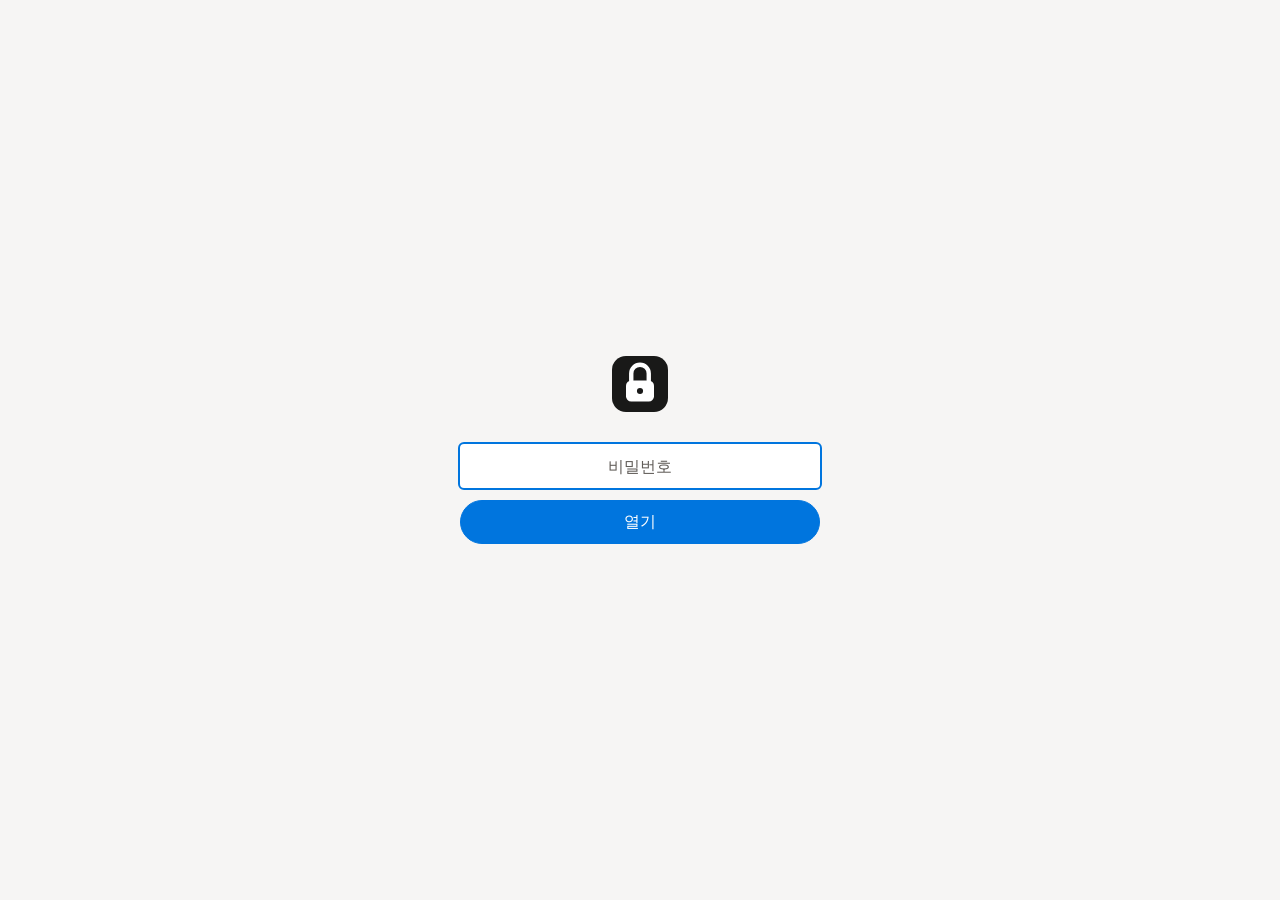
==== index.html @ e039949b "INIT" ====
<!doctype html><html lang="ko"><head><meta charset="utf-8"><meta name="viewport" content="width=device-width,initial-scale=1"><meta name="referrer" content="same-origin"><title>&#8203;</title><link rel="icon" type="image/svg+xml" href="favicon.svg"><style>
*{box-sizing:border-box}[hidden]{display:none!important}body{margin:0;background:#f6f5f4;color:rgba(0,0,0,.95);font:16px/1.5 'Inter','NotionInter',-apple-system,BlinkMacSystemFont,system-ui,'Apple SD Gothic Neo','Pretendard','Noto Sans KR','Segoe UI',Helvetica,Arial,sans-serif;font-feature-settings:'lnum','locl';word-break:keep-all;-webkit-font-smoothing:antialiased}#lockPanel{min-height:100dvh;display:flex;align-items:center;justify-content:center;padding:80px 24px 48px;text-align:center}.lock{width:min(100%,360px)}.mark{display:block;width:56px;height:56px;margin:0 auto 32px}h2{font-family:'Inter','NotionInter',-apple-system,BlinkMacSystemFont,system-ui,'Apple SD Gothic Neo','Pretendard','Noto Sans KR','Segoe UI',Helvetica,Arial,sans-serif;font-weight:600}h2{font-size:22px;line-height:1.27;letter-spacing:-.25px;margin:0 0 8px}p{margin:0;color:#615d59}.sr{position:absolute;width:1px;height:1px;overflow:hidden;clip-path:inset(50%);white-space:nowrap}label{display:block;font-size:14px;color:#615d59;margin-top:24px;text-align:left}input{display:block;width:100%;height:44px;padding:0 12px;margin:8px 0 16px;font:inherit;color:inherit;border:1px solid #dddddd;border-radius:4px;background:#fff}#password{margin:0 0 12px;text-align:center}#password::placeholder{color:#615d59}input:focus{outline:2px solid #0075de;outline-offset:0;border-color:transparent}button{min-height:44px;padding:0 20px;font:inherit;font-weight:500;border:1px solid #dddddd;background:#fff;color:rgba(0,0,0,.95);border-radius:8px;cursor:pointer;transition:background-color .15s ease,transform .1s ease}button:hover{background:#fbfaf9}button:active:not(:disabled){transform:scale(.95)}button:focus-visible{outline:2px solid #0075de;outline-offset:2px}button.primary{background:#0075de;border-color:#0075de;color:#fff;border-radius:999px}button.primary:hover{background:#005bab;border-color:#005bab}button:disabled{opacity:.45;cursor:wait}.wide{width:100%}.small{font-size:14px}.row{display:flex;justify-content:flex-end;gap:8px}#viewer{display:block;border:0;width:100%;height:100dvh;min-height:0}dialog{width:min(92vw,480px);padding:24px;border:0;border-radius:16px;box-shadow:0 0 0 1px rgba(0,0,0,.04),0 3px 6px rgba(0,0,0,.02),0 9px 24px rgba(0,0,0,.04),0 23px 52px rgba(0,0,0,.05)}dialog::backdrop{background:rgba(15,15,15,.3)}#unlockStatus{min-height:20px;color:#c4321f;margin-top:12px;font-size:14px}@media(max-width:419px){#lockPanel{padding:48px 20px 32px}}
</style></head><body><section id="lockPanel"><div class="lock"><svg class="mark" viewBox="0 0 64 64" aria-hidden="true"><rect width="64" height="64" rx="16" fill="#191918"/><path d="M22 28v-8a10 10 0 0 1 20 0v8" fill="none" stroke="#fff" stroke-width="5" stroke-linecap="round"/><rect x="16" y="28" width="32" height="24" rx="6" fill="#fff"/><circle cx="32" cy="40" r="3.5" fill="#191918"/></svg><form id="unlockForm" aria-label="개인정보 잠금 해제"><label for="password" class="sr">비밀번호</label><input id="password" type="password" placeholder="비밀번호" autocomplete="current-password" autofocus required><button id="unlock" class="primary wide">열기</button><div id="unlockStatus" role="status" aria-live="polite"></div></form></div></section><section id="workspace" hidden><iframe id="viewer" title="개인정보 관리 화면"></iframe></section><dialog id="githubAuth"><form method="dialog"><h2>GitHub 저장 연결</h2><p class="small">저장할 때 <b id="repoName"></b> 저장소의 Contents 읽기·쓰기 권한이 있는 토큰이 필요합니다. 입력한 토큰은 비밀번호로 암호화해 파일에 보관합니다. 비밀번호를 아는 사람은 저장소를 수정할 수 있습니다.</p><label for="githubToken">GitHub 토큰</label><input id="githubToken" type="password" autocomplete="off"><div class="row"><button value="cancel">취소</button><button value="connect" class="primary">연결</button></div></form></dialog><script>function bytes64(bytes){let s='';for(let i=0;i<bytes.length;i+=32768)s+=String.fromCharCode(...bytes.subarray(i,i+32768));return btoa(s)}
function unbase64(s){return Uint8Array.from(atob(s),c=>c.charCodeAt(0))}
async function passwordKey(password,salt,iterations=600000){const material=await crypto.subtle.importKey('raw',new TextEncoder().encode(password),'PBKDF2',false,['deriveKey']);return crypto.subtle.deriveKey({name:'PBKDF2',hash:'SHA-256',salt:unbase64(salt),iterations},material,{name:'AES-GCM',length:256},false,['encrypt','decrypt'])}
async function encryptHTML(html,key,salt){const iv=crypto.getRandomValues(new Uint8Array(12));const data=await crypto.subtle.encrypt({name:'AES-GCM',iv},key,new TextEncoder().encode(html));return {version:1,kdf:'PBKDF2-SHA256',iterations:600000,salt,iv:bytes64(iv),data:bytes64(new Uint8Array(data))}}
async function encryptToken(token,key){const iv=crypto.getRandomValues(new Uint8Array(12));const data=await crypto.subtle.encrypt({name:'AES-GCM',iv},key,new TextEncoder().encode(token));return {iv:bytes64(iv),data:bytes64(new Uint8Array(data))}}
async function decryptToken(value,key){const data=await crypto.subtle.decrypt({name:'AES-GCM',iv:unbase64(value.iv)},key,unbase64(value.data));return new TextDecoder().decode(data)}
async function decryptHTML(payload,key){if(payload.version!==1||payload.kdf!=='PBKDF2-SHA256'||payload.iterations!==600000)throw Error('지원하지 않는 파일 형식입니다.');const data=await crypto.subtle.decrypt({name:'AES-GCM',iv:unbase64(payload.iv)},key,unbase64(payload.data));return new TextDecoder().decode(data)}

(()=>{
 const REPO='dbsdlgur/dbsdlgurjwioefwoekf',BRANCH='master',DATA_PATH='data.enc.json',SRC_DIR='src/';
 const $=id=>document.getElementById(id),frame=$('viewer'),BASE='https://api.github.com/repos/'+REPO+'/contents/';
 let payload=null,key=null,token='',dirty=false,busy=false,revision=0,rendering=false,notice='',noticeError=false,overwrite=false;
 const CONFLICT='다른 곳에서 수정된 내용이 있습니다. 저장을 한 번 더 누르면 지금 화면 값으로 덮어씁니다.';
 $('repoName').textContent=REPO;
 const doc=()=>frame.contentDocument;
 function show(text,error=false){notice=text;noticeError=error;const el=doc()?.getElementById('saveStatus');if(el){const result=error?'error':text.startsWith('저장 완료')?'success':'';el.dataset.result=result;el.textContent=result==='error'?'실패':result==='success'?'성공':'';el.title=text;el.setAttribute('aria-label',result==='error'?'저장 실패: '+text:result==='success'?text:'');el.hidden=!result}}
 function changed(){if(rendering)return;dirty=true;revision++;if(!busy)show('')}
 function inner(){const api=frame.contentWindow?.vaultApi;if(!api)throw Error('화면을 불러오는 중입니다. 잠시 후 다시 시도하세요.');return api}
 function saveBusy(value){const button=doc()?.getElementById('saveBtn');if(button){button.disabled=value;button.textContent=value?'저장 중…':'저장'}}
 function bindViewer(){doc().getElementById('saveBtn')?.addEventListener('click',()=>save());saveBusy(busy);show(notice,noticeError)}
 function view(html,state){frame.onload=()=>{rendering=true;try{inner().load(state)}finally{rendering=false}dirty=false;revision++;bindViewer()};frame.srcdoc=html;$('lockPanel').hidden=true;$('workspace').hidden=false}
 function askToken(){const dialog=$('githubAuth');$('githubToken').value='';dialog.showModal();return new Promise(resolve=>dialog.addEventListener('close',()=>{const value=$('githubToken').value.trim();$('githubToken').value='';resolve(dialog.returnValue==='connect'&&value?value:'')},{once:true}))}
 async function credentials(){if(token)return;const value=await askToken();if(!value)throw Error('GitHub 연결을 취소했습니다.');token=value}
 async function request(path,options={}){const r=await fetch(BASE+path+(options.method?'':'?ref='+BRANCH+'&t='+Date.now()),{...options,headers:{Accept:'application/vnd.github+json','X-GitHub-Api-Version':'2022-11-28',...(token?{Authorization:'Bearer '+token}:{}),...options.headers},cache:'no-store',credentials:'omit'});if(!r.ok){if(r.status===401){token='';throw Error('GitHub 토큰을 다시 입력해 주세요.')}if(r.status===409||r.status===422){overwrite=true;throw Error(CONFLICT)}throw Error(r.status===403?'저장소의 Contents 쓰기 권한과 GitHub 요청 한도를 확인하세요.':'GitHub 요청 실패 ('+r.status+')')}return r}
 async function latestData(){const meta=await(await request(DATA_PATH)).json();if(meta.encoding!=='base64'||!meta.content)throw Error('데이터 파일을 읽지 못했습니다.');return {sha:meta.sha,payload:JSON.parse(new TextDecoder().decode(unbase64(meta.content.replace(/\s/g,''))))}}
 async function readSource(name){return(await request(SRC_DIR+name,{headers:{Accept:'application/vnd.github.raw+json'}})).text()}
 // 화면은 src/template.html에 link·script로 연결된 css·js를 그 자리에 끼워 한 HTML로 만든다. Pages가 아니라 API로 읽어 push 즉시 반영된다. template.html은 데이터와 동시에, css·js는 토큰을 푼 뒤 받는다.
 async function readTemplate(page){const names=[...new Set([...page.matchAll(/(?:href|src)="([\w.-]+\.(?:css|js))"/g)].map(m=>m[1]))],files=Object.fromEntries(await Promise.all(names.map(async n=>[n,await readSource(n)])));return page.replace(/<link rel="stylesheet" href="([\w.-]+\.css)">/g,(_,n)=>'<style>'+files[n]+'</style>').replace(/<script((?: [\w-]+="[^"]*")*) src="([\w.-]+\.js)"><\/script>/g,(_,attrs,n)=>'<script'+attrs+'>'+files[n]+'<\/script>')}
 function parseState(text){const state=JSON.parse(text);if(!state||state.schema!==1)throw Error('지원하지 않는 데이터 형식입니다.');return state}
 async function run(fn){if(busy)return;busy=true;saveBusy(true);try{await fn()}catch(e){show(e.message,true)}finally{busy=false;saveBusy(false)}}
 async function save(){return run(async()=>{if(!key)throw Error('비밀번호로 잠금을 먼저 해제하세요.');await credentials();show('GitHub 최신 데이터 확인 중…');const current=await latestData();if(!overwrite&&JSON.stringify(current.payload)!==JSON.stringify(payload)){overwrite=true;throw Error(CONFLICT)}const snapshot={...inner().serialize(),schema:1,updatedAt:new Date().toISOString()},atRevision=revision;show('변경값을 암호화해 저장 중…');const next=await encryptHTML(JSON.stringify(snapshot),key,payload.salt);next.githubToken=await encryptToken(token,key);await(await request(DATA_PATH,{method:'PUT',headers:{'Content-Type':'application/json'},body:JSON.stringify({message:'Update encrypted vault data',branch:BRANCH,sha:current.sha,content:bytes64(new TextEncoder().encode(JSON.stringify(next)))})})).json();payload=next;overwrite=false;dirty=revision!==atRevision;frame.contentWindow?.vaultApi?.saved?.(snapshot.updatedAt);show(dirty?'저장 완료 · 저장 중 입력한 값은 한 번 더 저장하세요.':'저장 완료 · 다른 기기에서도 최신 값으로 열립니다.')})}
 $('unlockForm').onsubmit=async e=>{e.preventDefault();const button=$('unlock');button.disabled=true;$('unlockStatus').textContent='최신 데이터를 불러오고 있습니다…';try{const pageRequest=readSource('template.html');pageRequest.catch(()=>{});const current=await latestData();const candidate=await passwordKey($('password').value,current.payload.salt,current.payload.iterations);const state=parseState(await decryptHTML(current.payload,candidate));const savedToken=current.payload.githubToken?await decryptToken(current.payload.githubToken,candidate):'';token=savedToken;$('unlockStatus').textContent='화면을 불러오고 있습니다…';const page=await pageRequest,html=await readTemplate(page).catch(e=>{if(!savedToken||token)throw e;return readTemplate(page)});payload=current.payload;key=candidate;$('password').value='';view(html,state);show('')}catch(error){key=null;$('password').value='';$('unlockStatus').textContent=error.name==='OperationError'?'비밀번호가 맞지 않거나 파일이 손상되었습니다.':(error.message||'데이터를 불러오지 못했습니다.')}finally{button.disabled=false}};
 window.vaultHost={save,changed};window.addEventListener('beforeunload',e=>{if(dirty){e.preventDefault();e.returnValue=''}});
})();
</script></body></html>
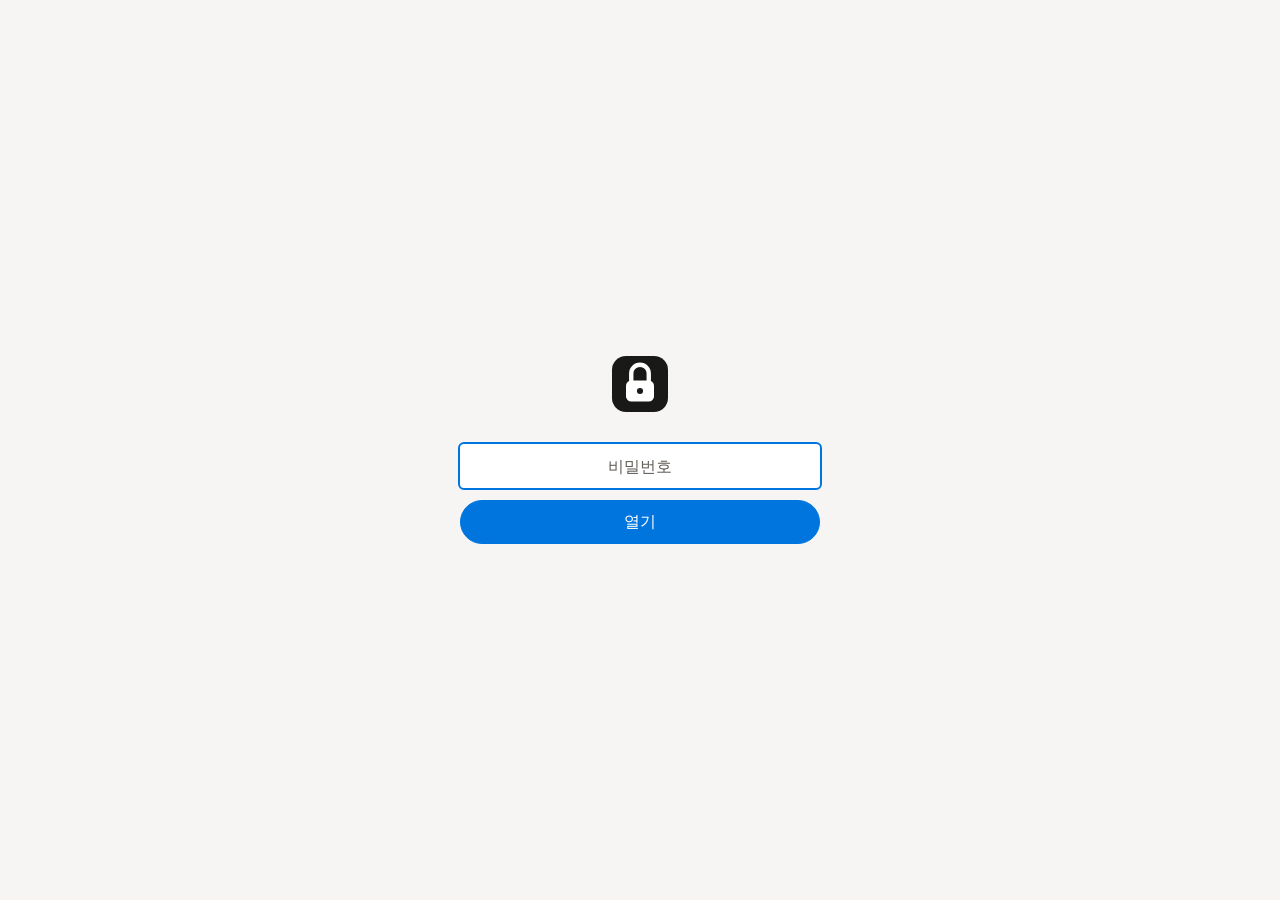
==== commit a45147d8: "INIT" ====
--- a/index.html
+++ b/index.html
@@ -9,7 +9,7 @@
 async function decryptHTML(payload,key){if(payload.version!==1||payload.kdf!=='PBKDF2-SHA256'||payload.iterations!==600000)throw Error('지원하지 않는 파일 형식입니다.');const data=await crypto.subtle.decrypt({name:'AES-GCM',iv:unbase64(payload.iv)},key,unbase64(payload.data));return new TextDecoder().decode(data)}
 
 (()=>{
- const REPO='dbsdlgur/dbsdlgurjwioefwoekf',BRANCH='master',DATA_PATH='data.enc.json',SRC_DIR='src/';
+ const REPO='ericyoon2/03_assets',BRANCH='master',DATA_PATH='data.enc.json',SRC_DIR='src/';
  const $=id=>document.getElementById(id),frame=$('viewer'),BASE='https://api.github.com/repos/'+REPO+'/contents/';
  let payload=null,key=null,token='',dirty=false,busy=false,revision=0,rendering=false,notice='',noticeError=false,overwrite=false;
  const CONFLICT='다른 곳에서 수정된 내용이 있습니다. 저장을 한 번 더 누르면 지금 화면 값으로 덮어씁니다.';
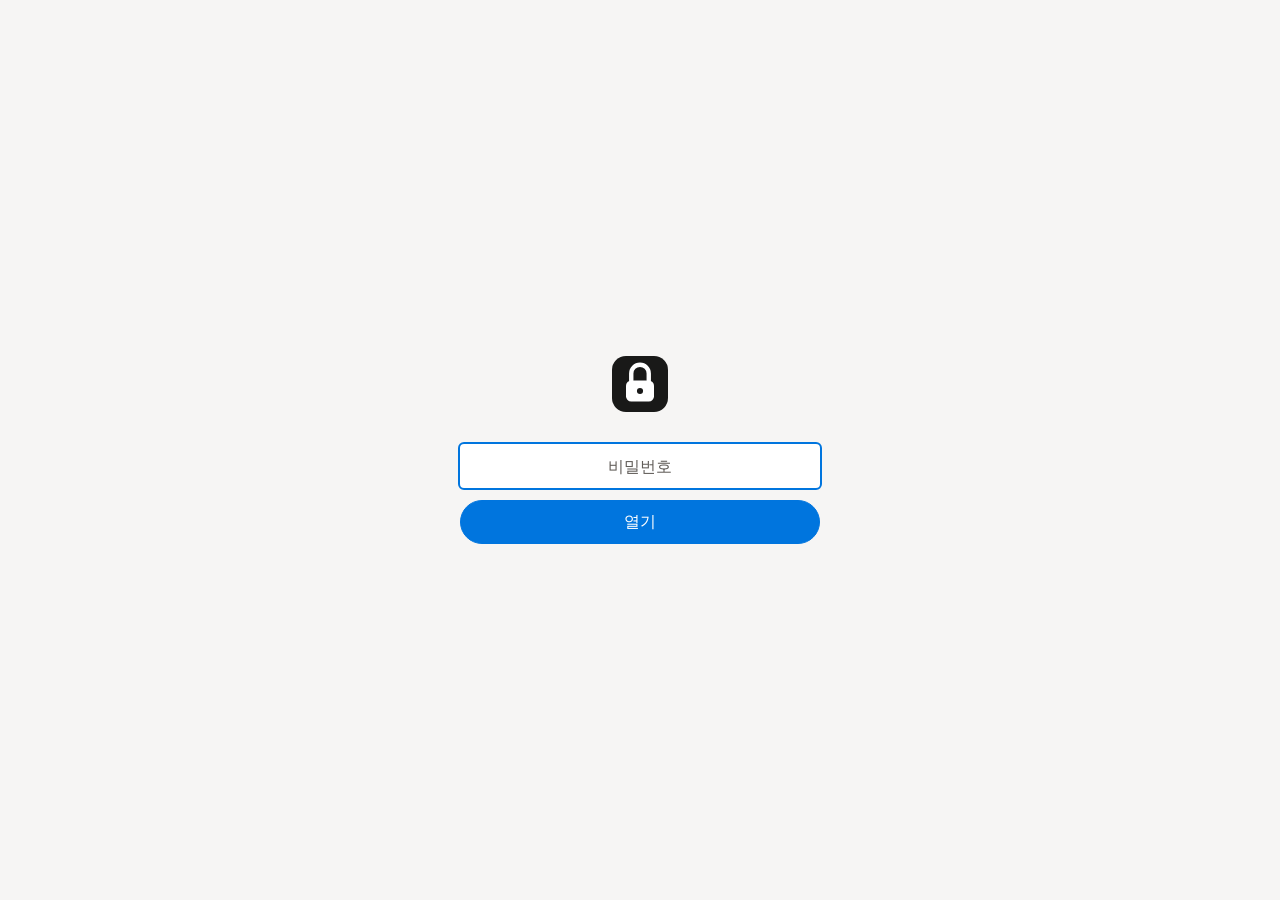
==== commit fa3bc85e: "EDIT template" ====
--- a/index.html
+++ b/index.html
@@ -1,5 +1,5 @@
 <!doctype html><html lang="ko"><head><meta charset="utf-8"><meta name="viewport" content="width=device-width,initial-scale=1"><meta name="referrer" content="same-origin"><title>&#8203;</title><link rel="icon" type="image/svg+xml" href="favicon.svg"><style>
-*{box-sizing:border-box}[hidden]{display:none!important}body{margin:0;background:#f6f5f4;color:rgba(0,0,0,.95);font:16px/1.5 'Inter','NotionInter',-apple-system,BlinkMacSystemFont,system-ui,'Apple SD Gothic Neo','Pretendard','Noto Sans KR','Segoe UI',Helvetica,Arial,sans-serif;font-feature-settings:'lnum','locl';word-break:keep-all;-webkit-font-smoothing:antialiased}#lockPanel{min-height:100dvh;display:flex;align-items:center;justify-content:center;padding:80px 24px 48px;text-align:center}.lock{width:min(100%,360px)}.mark{display:block;width:56px;height:56px;margin:0 auto 32px}h2{font-family:'Inter','NotionInter',-apple-system,BlinkMacSystemFont,system-ui,'Apple SD Gothic Neo','Pretendard','Noto Sans KR','Segoe UI',Helvetica,Arial,sans-serif;font-weight:600}h2{font-size:22px;line-height:1.27;letter-spacing:-.25px;margin:0 0 8px}p{margin:0;color:#615d59}.sr{position:absolute;width:1px;height:1px;overflow:hidden;clip-path:inset(50%);white-space:nowrap}label{display:block;font-size:14px;color:#615d59;margin-top:24px;text-align:left}input{display:block;width:100%;height:44px;padding:0 12px;margin:8px 0 16px;font:inherit;color:inherit;border:1px solid #dddddd;border-radius:4px;background:#fff}#password{margin:0 0 12px;text-align:center}#password::placeholder{color:#615d59}input:focus{outline:2px solid #0075de;outline-offset:0;border-color:transparent}button{min-height:44px;padding:0 20px;font:inherit;font-weight:500;border:1px solid #dddddd;background:#fff;color:rgba(0,0,0,.95);border-radius:8px;cursor:pointer;transition:background-color .15s ease,transform .1s ease}button:hover{background:#fbfaf9}button:active:not(:disabled){transform:scale(.95)}button:focus-visible{outline:2px solid #0075de;outline-offset:2px}button.primary{background:#0075de;border-color:#0075de;color:#fff;border-radius:999px}button.primary:hover{background:#005bab;border-color:#005bab}button:disabled{opacity:.45;cursor:wait}.wide{width:100%}.small{font-size:14px}.row{display:flex;justify-content:flex-end;gap:8px}#viewer{display:block;border:0;width:100%;height:100dvh;min-height:0}dialog{width:min(92vw,480px);padding:24px;border:0;border-radius:16px;box-shadow:0 0 0 1px rgba(0,0,0,.04),0 3px 6px rgba(0,0,0,.02),0 9px 24px rgba(0,0,0,.04),0 23px 52px rgba(0,0,0,.05)}dialog::backdrop{background:rgba(15,15,15,.3)}#unlockStatus{min-height:20px;color:#c4321f;margin-top:12px;font-size:14px}@media(max-width:419px){#lockPanel{padding:48px 20px 32px}}
+*{box-sizing:border-box}[hidden]{display:none!important}body{margin:0;background:#f6f5f4;color:rgba(0,0,0,.95);font:16px/1.5 'Inter','NotionInter',-apple-system,BlinkMacSystemFont,system-ui,'Apple SD Gothic Neo','Pretendard','Noto Sans KR','Segoe UI',Helvetica,Arial,sans-serif;font-feature-settings:'lnum','locl';word-break:keep-all;-webkit-font-smoothing:antialiased}#lockPanel{min-height:100dvh;display:flex;align-items:center;justify-content:center;padding:80px 24px 48px;text-align:center}.lock{width:min(100%,360px)}.mark{display:block;width:56px;height:56px;margin:0 auto 32px}h2{font-family:'Inter','NotionInter',-apple-system,BlinkMacSystemFont,system-ui,'Apple SD Gothic Neo','Pretendard','Noto Sans KR','Segoe UI',Helvetica,Arial,sans-serif;font-weight:600}h2{font-size:22px;line-height:1.27;letter-spacing:-.25px;margin:0 0 8px}p{margin:0;color:#615d59}.sr{position:absolute;width:1px;height:1px;overflow:hidden;clip-path:inset(50%);white-space:nowrap}label{display:block;font-size:14px;color:#615d59;margin-top:24px;text-align:left}input{display:block;width:100%;height:44px;padding:0 12px;margin:8px 0 16px;font:inherit;color:inherit;border:1px solid #dddddd;border-radius:4px;background:#fff}#password{margin:0 0 12px;text-align:center}#password::placeholder{color:#615d59}input:focus{outline:2px solid #0075de;outline-offset:0;border-color:transparent}button{min-height:44px;padding:0 20px;font:inherit;font-weight:500;border:1px solid #dddddd;background:#fff;color:rgba(0,0,0,.95);border-radius:8px;cursor:pointer;transition:background-color .15s ease,transform .1s ease}button:hover{background:#fbfaf9}button:active:not(:disabled){transform:scale(.95)}button:focus-visible{outline:2px solid #0075de;outline-offset:2px}button.primary{background:#0075de;border-color:#0075de;color:#fff;border-radius:999px}button.primary:hover{background:#005bab;border-color:#005bab}button:disabled{opacity:.45;cursor:wait}.wide{width:100%}.small{font-size:14px}.row{display:flex;justify-content:flex-end;gap:8px}#viewer{display:block;border:0;width:100%;height:100dvh;min-height:0}dialog{width:min(92vw,480px);padding:24px;border:0;border-radius:16px;box-shadow:0 0 0 1px rgba(0,0,0,.04),0 3px 6px rgba(0,0,0,.02),0 9px 24px rgba(0,0,0,.04),0 23px 52px rgba(0,0,0,.05)}dialog::backdrop{background:rgba(15,15,15,.3)}#unlockStatus{min-height:20px;color:#c4321f;margin-top:12px;font-size:14px}@media(max-width:419px){#lockPanel{padding:48px 20px 32px}}@media(max-width:640px){#viewer{height:100svh}}
 </style></head><body><section id="lockPanel"><div class="lock"><svg class="mark" viewBox="0 0 64 64" aria-hidden="true"><rect width="64" height="64" rx="16" fill="#191918"/><path d="M22 28v-8a10 10 0 0 1 20 0v8" fill="none" stroke="#fff" stroke-width="5" stroke-linecap="round"/><rect x="16" y="28" width="32" height="24" rx="6" fill="#fff"/><circle cx="32" cy="40" r="3.5" fill="#191918"/></svg><form id="unlockForm" aria-label="개인정보 잠금 해제"><label for="password" class="sr">비밀번호</label><input id="password" type="password" placeholder="비밀번호" autocomplete="current-password" autofocus required><button id="unlock" class="primary wide">열기</button><div id="unlockStatus" role="status" aria-live="polite"></div></form></div></section><section id="workspace" hidden><iframe id="viewer" title="개인정보 관리 화면"></iframe></section><dialog id="githubAuth"><form method="dialog"><h2>GitHub 저장 연결</h2><p class="small">저장할 때 <b id="repoName"></b> 저장소의 Contents 읽기·쓰기 권한이 있는 토큰이 필요합니다. 입력한 토큰은 비밀번호로 암호화해 파일에 보관합니다. 비밀번호를 아는 사람은 저장소를 수정할 수 있습니다.</p><label for="githubToken">GitHub 토큰</label><input id="githubToken" type="password" autocomplete="off"><div class="row"><button value="cancel">취소</button><button value="connect" class="primary">연결</button></div></form></dialog><script>function bytes64(bytes){let s='';for(let i=0;i<bytes.length;i+=32768)s+=String.fromCharCode(...bytes.subarray(i,i+32768));return btoa(s)}
 function unbase64(s){return Uint8Array.from(atob(s),c=>c.charCodeAt(0))}
 async function passwordKey(password,salt,iterations=600000){const material=await crypto.subtle.importKey('raw',new TextEncoder().encode(password),'PBKDF2',false,['deriveKey']);return crypto.subtle.deriveKey({name:'PBKDF2',hash:'SHA-256',salt:unbase64(salt),iterations},material,{name:'AES-GCM',length:256},false,['encrypt','decrypt'])}
@@ -9,7 +9,7 @@
 async function decryptHTML(payload,key){if(payload.version!==1||payload.kdf!=='PBKDF2-SHA256'||payload.iterations!==600000)throw Error('지원하지 않는 파일 형식입니다.');const data=await crypto.subtle.decrypt({name:'AES-GCM',iv:unbase64(payload.iv)},key,unbase64(payload.data));return new TextDecoder().decode(data)}
 
 (()=>{
- const REPO='ericyoon2/03_assets',BRANCH='master',DATA_PATH='data.enc.json',SRC_DIR='src/';
+ const REPO='dbsdlgur/03_assets',BRANCH='master',DATA_PATH='data.enc.json',SRC_DIR='src/';
  const $=id=>document.getElementById(id),frame=$('viewer'),BASE='https://api.github.com/repos/'+REPO+'/contents/';
  let payload=null,key=null,token='',dirty=false,busy=false,revision=0,rendering=false,notice='',noticeError=false,overwrite=false;
  const CONFLICT='다른 곳에서 수정된 내용이 있습니다. 저장을 한 번 더 누르면 지금 화면 값으로 덮어씁니다.';
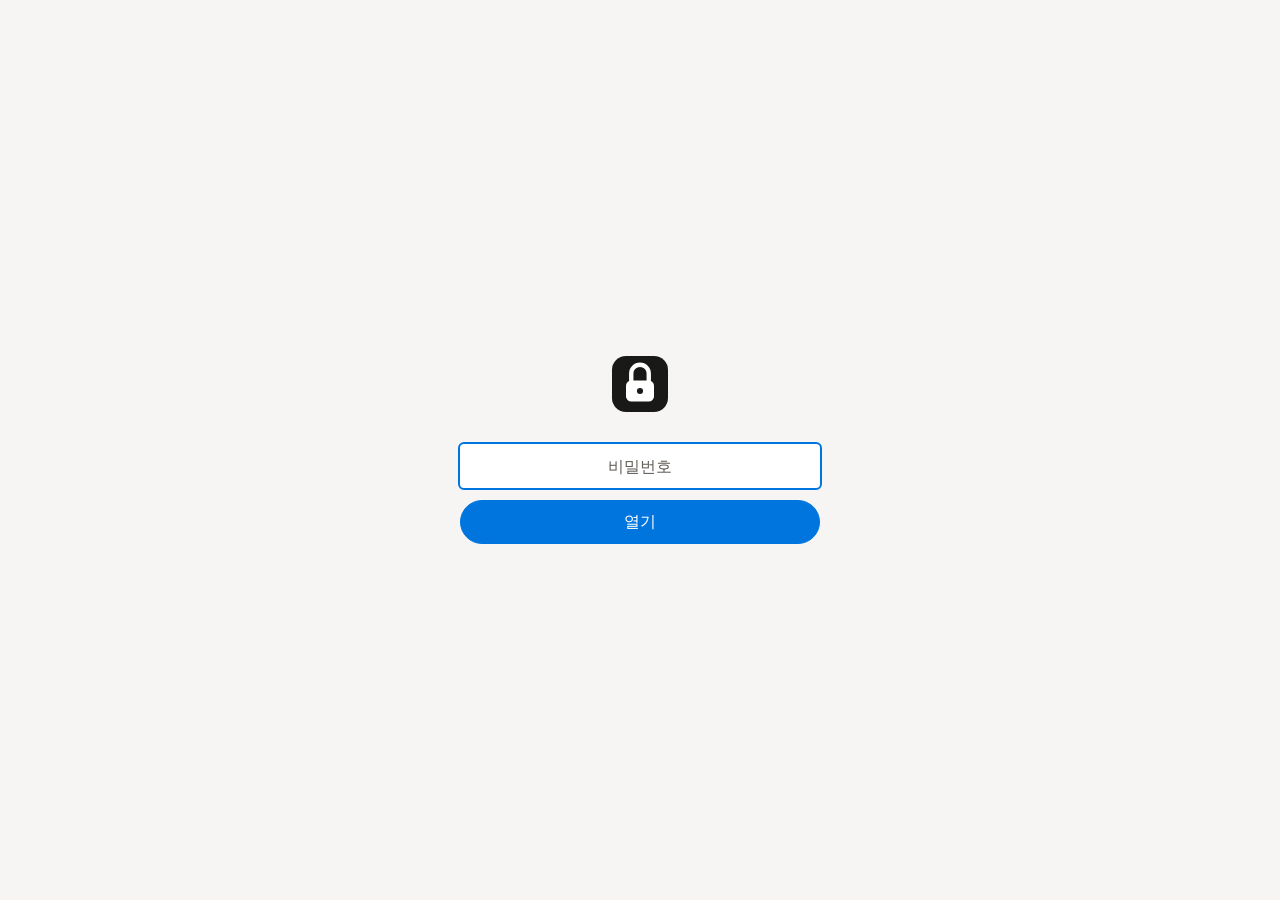
==== commit 20e324ce: "EDIT favicon" ====
--- a/index.html
+++ b/index.html
@@ -1,4 +1,4 @@
-<!doctype html><html lang="ko"><head><meta charset="utf-8"><meta name="viewport" content="width=device-width,initial-scale=1"><meta name="referrer" content="same-origin"><title>&#8203;</title><link rel="icon" type="image/svg+xml" href="favicon.svg"><style>
+<!doctype html><html lang="ko"><head><meta charset="utf-8"><meta name="viewport" content="width=device-width,initial-scale=1"><meta name="referrer" content="same-origin"><title>M</title><link rel="icon" type="image/svg+xml" href="favicon.svg"><style>
 *{box-sizing:border-box}[hidden]{display:none!important}body{margin:0;background:#f6f5f4;color:rgba(0,0,0,.95);font:16px/1.5 'Inter','NotionInter',-apple-system,BlinkMacSystemFont,system-ui,'Apple SD Gothic Neo','Pretendard','Noto Sans KR','Segoe UI',Helvetica,Arial,sans-serif;font-feature-settings:'lnum','locl';word-break:keep-all;-webkit-font-smoothing:antialiased}#lockPanel{min-height:100dvh;display:flex;align-items:center;justify-content:center;padding:80px 24px 48px;text-align:center}.lock{width:min(100%,360px)}.mark{display:block;width:56px;height:56px;margin:0 auto 32px}h2{font-family:'Inter','NotionInter',-apple-system,BlinkMacSystemFont,system-ui,'Apple SD Gothic Neo','Pretendard','Noto Sans KR','Segoe UI',Helvetica,Arial,sans-serif;font-weight:600}h2{font-size:22px;line-height:1.27;letter-spacing:-.25px;margin:0 0 8px}p{margin:0;color:#615d59}.sr{position:absolute;width:1px;height:1px;overflow:hidden;clip-path:inset(50%);white-space:nowrap}label{display:block;font-size:14px;color:#615d59;margin-top:24px;text-align:left}input{display:block;width:100%;height:44px;padding:0 12px;margin:8px 0 16px;font:inherit;color:inherit;border:1px solid #dddddd;border-radius:4px;background:#fff}#password{margin:0 0 12px;text-align:center}#password::placeholder{color:#615d59}input:focus{outline:2px solid #0075de;outline-offset:0;border-color:transparent}button{min-height:44px;padding:0 20px;font:inherit;font-weight:500;border:1px solid #dddddd;background:#fff;color:rgba(0,0,0,.95);border-radius:8px;cursor:pointer;transition:background-color .15s ease,transform .1s ease}button:hover{background:#fbfaf9}button:active:not(:disabled){transform:scale(.95)}button:focus-visible{outline:2px solid #0075de;outline-offset:2px}button.primary{background:#0075de;border-color:#0075de;color:#fff;border-radius:999px}button.primary:hover{background:#005bab;border-color:#005bab}button:disabled{opacity:.45;cursor:wait}.wide{width:100%}.small{font-size:14px}.row{display:flex;justify-content:flex-end;gap:8px}#viewer{display:block;border:0;width:100%;height:100dvh;min-height:0}dialog{width:min(92vw,480px);padding:24px;border:0;border-radius:16px;box-shadow:0 0 0 1px rgba(0,0,0,.04),0 3px 6px rgba(0,0,0,.02),0 9px 24px rgba(0,0,0,.04),0 23px 52px rgba(0,0,0,.05)}dialog::backdrop{background:rgba(15,15,15,.3)}#unlockStatus{min-height:20px;color:#c4321f;margin-top:12px;font-size:14px}@media(max-width:419px){#lockPanel{padding:48px 20px 32px}}@media(max-width:640px){#viewer{height:100svh}}
 </style></head><body><section id="lockPanel"><div class="lock"><svg class="mark" viewBox="0 0 64 64" aria-hidden="true"><rect width="64" height="64" rx="16" fill="#191918"/><path d="M22 28v-8a10 10 0 0 1 20 0v8" fill="none" stroke="#fff" stroke-width="5" stroke-linecap="round"/><rect x="16" y="28" width="32" height="24" rx="6" fill="#fff"/><circle cx="32" cy="40" r="3.5" fill="#191918"/></svg><form id="unlockForm" aria-label="개인정보 잠금 해제"><label for="password" class="sr">비밀번호</label><input id="password" type="password" placeholder="비밀번호" autocomplete="current-password" autofocus required><button id="unlock" class="primary wide">열기</button><div id="unlockStatus" role="status" aria-live="polite"></div></form></div></section><section id="workspace" hidden><iframe id="viewer" title="개인정보 관리 화면"></iframe></section><dialog id="githubAuth"><form method="dialog"><h2>GitHub 저장 연결</h2><p class="small">저장할 때 <b id="repoName"></b> 저장소의 Contents 읽기·쓰기 권한이 있는 토큰이 필요합니다. 입력한 토큰은 비밀번호로 암호화해 파일에 보관합니다. 비밀번호를 아는 사람은 저장소를 수정할 수 있습니다.</p><label for="githubToken">GitHub 토큰</label><input id="githubToken" type="password" autocomplete="off"><div class="row"><button value="cancel">취소</button><button value="connect" class="primary">연결</button></div></form></dialog><script>function bytes64(bytes){let s='';for(let i=0;i<bytes.length;i+=32768)s+=String.fromCharCode(...bytes.subarray(i,i+32768));return btoa(s)}
 function unbase64(s){return Uint8Array.from(atob(s),c=>c.charCodeAt(0))}
